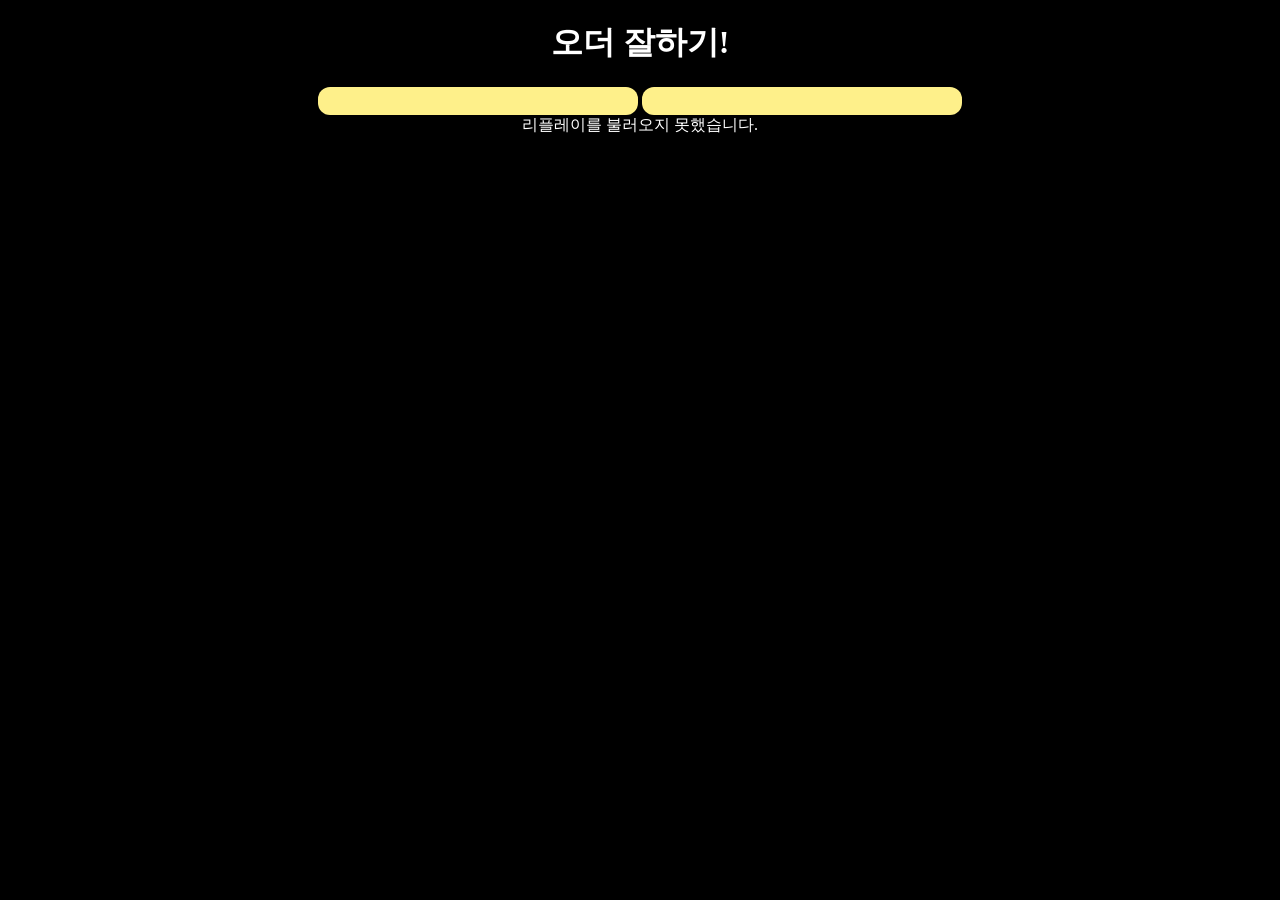
==== guessKnave/index.html @ c08b9ea8 "Update index.html" ====
<!DOCTYPE html>
<html lang="ko">
<head>
    <meta name="viewport" content="width=device-width, initial-scale=1.0, maximum-scale=1.0, user-scalable=no">
    <title>누가누가 오더 잘하나</title>
    <link rel="stylesheet" href="index.css">
</head>
<body class="screen center">
    <h1>오더 잘하기!</h1>
    <button></button>
    <button></button>
    <div id="ingameReplay"></div>
    <script>
        const cleanAllChat = (replayDoc = document) => {
    // 1. 플레이어 닉네임을 1픽~8픽으로 매핑
    const playerMap = new Map();

    document.querySelectorAll("#user-table .item .nick-name")
        .forEach((el, index) => {
            const nickname = el.textContent.trim();

            if (nickname && index < 8) {
                playerMap.set(nickname, `${index + 1}픽`);
            }
        });

    // 2. 일반 채팅 닉네임 변경
    document.querySelectorAll(".chat-data-container .nick-name")
        .forEach(el => {
            const nickname = el.textContent.trim();

            if (playerMap.has(nickname)) {
                el.textContent = playerMap.get(nickname);
            }
        });

    // 3. 밀서의 보내는 사람·받는 사람 닉네임 변경
    document.querySelectorAll(
        ".secret-letter .to, .secret-letter .from"
    ).forEach(el => {
        let text = el.textContent;

        for (const [nickname, pick] of playerMap) {
            text = text.replaceAll(nickname, pick);
        }

        el.textContent = text;
    });

    // 4. 마피아챗과 고스트챗 숨기기
    document.querySelectorAll(
        ".chat-bubble.MAFIACHAT, .chat-bubble.GHOSTCHAT"
    ).forEach(el => {
        const container = el.closest(".chat-data-container");
        (container || el).style.setProperty(
            "display", "none", "important"
        );
    });

    // 5. 밀서 숨기기
    document.querySelectorAll(
        ".secret-letter, .secret-letter-container, " +
        ".chat-bubble.SECRETLETTER"
    ).forEach(el => {
        el.style.setProperty("display", "none", "important");
    });

    document.querySelectorAll(".chat-data-container").forEach(container => {
        if (/밀서/.test(container.innerText)) {
            container.style.setProperty("display", "none", "important");
        }
    });

    // 6. 직업 아이콘과 프레임 이미지 숨기기
    document.querySelectorAll(".job-icon-img, .frame-img")
        .forEach(el => {
            el.style.setProperty("display", "none", "important");
        });

    // 7. 프로필 장식 제거
    document.querySelectorAll(".profile-container").forEach(el => {
        el.style.setProperty("background", "none", "important");
        el.style.setProperty("border", "none", "important");
        el.style.setProperty("box-shadow", "none", "important");
    });

    // 8. 투표 찬성·반대 및 플레이어 간 투표 메시지 숨기기
    document.querySelectorAll(".system.center").forEach(el => {
        const text = el.textContent.trim();

        if (
            /^\d+\s*님이 투표를 (?:찬성|반대)하였습니다\.?$/.test(text) ||
            /^\d+\s*님이 \d+\s*님에게 투표하였습니다\.?$/.test(text)
        ) {
            el.style.setProperty("display", "none", "important");
        }
    });

    // 9. 두 번째 살해 메시지부터 이후의 모든 메시지 숨기기
    const allMessages = Array.from(
        document.querySelectorAll(
            ".chat-data-container, .system.center"
        )
    );

    let murderCount = 0;
    let hideAfterSecondMurder = false;

    for (const el of allMessages) {
        const text = el.textContent.trim();

        const isMurderMessage =
            /^\d+\s*님이 살해당하였습니다\.?$/.test(text) ||
            /^.+님이 살해당하였습니다\.?$/.test(text);

        if (isMurderMessage) {
            murderCount++;

            if (murderCount === 2) {
                hideAfterSecondMurder = true;
            }
        }

        if (hideAfterSecondMurder) {
            el.style.setProperty("display", "none", "important");
        }
    }
};
    </script>
    <script>
        const replayURL =
    "https://o2zj8uijbj.execute-api.ap-northeast-2.amazonaws.com/GetMafiaChat?id=e9305daf968ebb7adccb5614f49e42f3&lang=kr";
    </script>
    <script>
const WORKER_URL = 'https://mafia42.kholyy7.workers.dev';

// 리플레이 ID를 넣으면 자동으로 불러오기
async function loadReplay(replayId) {
    const replayBox = document.getElementById('ingameReplay');

    replayBox.innerHTML = '리플레이 불러오는 중...';

    try {
        const response = await fetch(
            `${WORKER_URL}/?id=${encodeURIComponent(replayId)}`
        );

        if (!response.ok) {
            throw new Error(`HTTP ${response.status}`);
        }

        const html = await response.text();

        // 리플레이 HTML 파싱
        const replayDoc = new DOMParser().parseFromString(html, 'text/html');

        // 기존에 만든 채팅 정리 함수가 있다면 실행
        if (typeof cleanAllChat === 'function') {
            cleanAllChat();
        }

        // iframe을 만들어 ingameReplay 안에 표시
        const iframe = document.createElement('iframe');

        iframe.style.width = '100%';
        iframe.style.height = '700px';
        iframe.style.border = 'none';

        iframe.srcdoc = replayDoc.documentElement.outerHTML;

        replayBox.innerHTML = '';
        replayBox.appendChild(iframe);

    } catch (error) {
        console.error(error);
        replayBox.textContent = '리플레이를 불러오지 못했습니다.';
    }
}

// 사용 예시
loadReplay('e9305daf968ebb7adccb5614f49e42f3');
    </script>
</body>
---- guessKnave/index.css ----
.screen {
    background-color: black;
    color: white;
}

.center {
    text-align: center;
}

select {
    /* 기본 브라우저 내장 화살표 스타일 제거 (커스텀 디자인을 위해 필수) */
    -webkit-appearance: none;
    -moz-appearance: none;
    appearance: none;

    /* 1. 배경색 및 글자색: 버튼과 통일감을 주는 파스텔톤 황금색과 다크 그레이 조합 */
    background-color: #FEF08A;
    color: #1F2937;
    
    /* 2. 테두리 및 둥글기: 모서리를 부드럽게 라운딩 처리 */
    border: none;
    border-radius: 12px;
    
    /* 3. 폰트 및 모바일 터치 영역: 글자를 선명하게 하고 터치하기 편하도록 여백 확보 */
    font-size: 18px;
    font-weight: 600;
    /* 오른쪽에 커스텀 화살표가 들어갈 공간(48px)을 확보하기 위해 패딩 조절 */
    padding: 14px 48px 14px 28px; 
    
    /* 4. 모바일 최적화 및 애니메이션 */
    width: 100%;             /* 부모 너비에 맞게 꽉 차는 모바일 표준 스타일 */
    max-width: 320px;        /* 버튼과 동일하게 최대 너비 제한 */
    cursor: pointer;
    transition: all 0.2s ease;
    
    /* 5. 커스텀 화살표 아이콘 넣기 (우측 정렬된 깔끔한 V자 화살표) */
    background-image: url("data:image/svg+xml,%3Csvg xmlns='http://w3.org' fill='none' viewBox='0 0 24 24' stroke='%231F2937'%3E%3Cpath stroke-linecap='round' stroke-linejoin='round' stroke-width='2.5' d='M19 9l-7 7-7-7'/%3E%3C/svg%3E");
    background-repeat: no-repeat;
    background-position: right 20px center; /* 오른쪽에서 20px 떨어진 가운데 정렬 */
    background-size: 16px;                  /* 화살표 크기 */

    /* 6. 모바일 웹킷 탭 하이라이트 제거 */
    -webkit-tap-highlight-color: transparent;
}

/* 선택창을 눌렀을 때 (포커스 상태) */
select:focus {
    outline: none;
    background-color: #FDE047; /* 살짝 더 진한 노란색으로 자연스럽게 전환 */
    box-shadow: 0 0 0 3px rgba(253, 224, 71, 0.4); /* 부드러운 포커스 링 추가 */
}

input[type="text"] {
    /* 1. 배경색 및 글자색: 눈이 편안한 아이보리/연한 베이지 배경과 고급스러운 다크 그레이 조합 */
    background-color: #FFFBEB; /* 황금빛 버튼과 어울리는 은은한 웜톤 배경 */
    color: #1F2937;
    
    /* 2. 테두리 및 둥글기: 부드러운 골드톤 테두리와 넉넉한 둥글기 */
    border: 1.5px solid #FDE047;
    border-radius: 12px;
    
    /* 3. 폰트 및 패딩: 입력하기 편한 폰트 사이즈와 충분한 터치/입력 여백 */
    font-size: 18px;
    font-weight: 500;
    padding: 14px 18px;
    
    /* 4. 크기 및 모바일 최적화 */
    width: 100%;            /* 부모 너비에 맞게 꽉 차는 스타일 */
    max-width: 320px;       /* 너무 퍼지지 않도록 최대 너비 제한 */
    outline: none;          /* 브라우저 기본 포커스 라인 제거 (아래 커스텀으로 대체) */
    transition: all 0.2s ease; /* 포커스나 상태 전환 시 부드러운 효과 */
    
    /* 5. 모바일 웹킷 탭 하이라이트 제거 */
    -webkit-tap-highlight-color: transparent;
}

/* 플레이스홀더(안내 텍스트) 스타일 */
input[type="text"]::placeholder {
    color: #9CA3AF;
    font-weight: 400;
}

/* 입력창을 터치하거나 클릭하여 포커스되었을 때 */
input[type="text"]:focus {
    background-color: #FFFFFF; /* 포커스 시 깔끔하게 흰색으로 전환 */
    border-color: #EAB308;     /* 더 진하고 선명한 골드 색상으로 강조 */
    box-shadow: 0 0 0 3px rgba(254, 240, 138, 0.4); /* 은은한 노란빛 외곽광(Glow) 효과 */
    transform: scale(1.01);    /* 살짝 커지는 미세한 인터랙션 */
}

button {
    /* 1. 배경색 및 글자색: 눈이 편안한 파스텔톤 황금색과 고급스러운 다크 그레이 조합 */
    background-color: #FEF08A;
    color: #1F2937;
    
    /* 2. 테두리 및 둥글기: 테두리는 없애고 모서리를 둥글게 만들어 부드러운 느낌 제공 */
    border: none;
    border-radius: 12px;
    
    /* 3. 폰트 및 모바일 터치 영역: 굵기를 키워 가독성을 높이고, 충분한 여백으로 터치 오류 방지 */
    font-size: 18px;
    font-weight: 600;
    padding: 14px 28px;
    
    /* 4. 모바일 최적화 및 애니메이션 */
    width: 100%;             /* 부모 너비에 맞게 꽉 차는 모바일 표준 스타일 (원치 않으면 제거 가능) */
    max-width: 320px;        /* 너무 퍼지지 않도록 최대 너비 제한 */
    cursor: pointer;
    transition: all 0.2s ease; /* 누를 때 부드럽게 바뀌는 효과 */
    
    /* 5. 모바일 웹킷 탭 하이라이트 제거 (터치 시 생기는 파란 박스 방지) */
    -webkit-tap-highlight-color: transparent;
}

/* 터치했을 때 (모바일 active 상태) */
button:active {
    background-color: #FDE047; /* 살짝 더 진한 노란색으로 자연스럽게 전환 */
    transform: scale(0.96);     /* 버튼이 살짝 눌리는 듯한 입체감(피드백) 부여 */
}

.scene {
  display: none; 
  width: 100%;
  height: 100vh;
  text-align: center;
  padding-top: 50px;
}

/* active 클래스가 붙은 장면만 화면에 표시 */
.scene.active {
  display: block;
}

.job-icon-img{
    display:none !important;
}
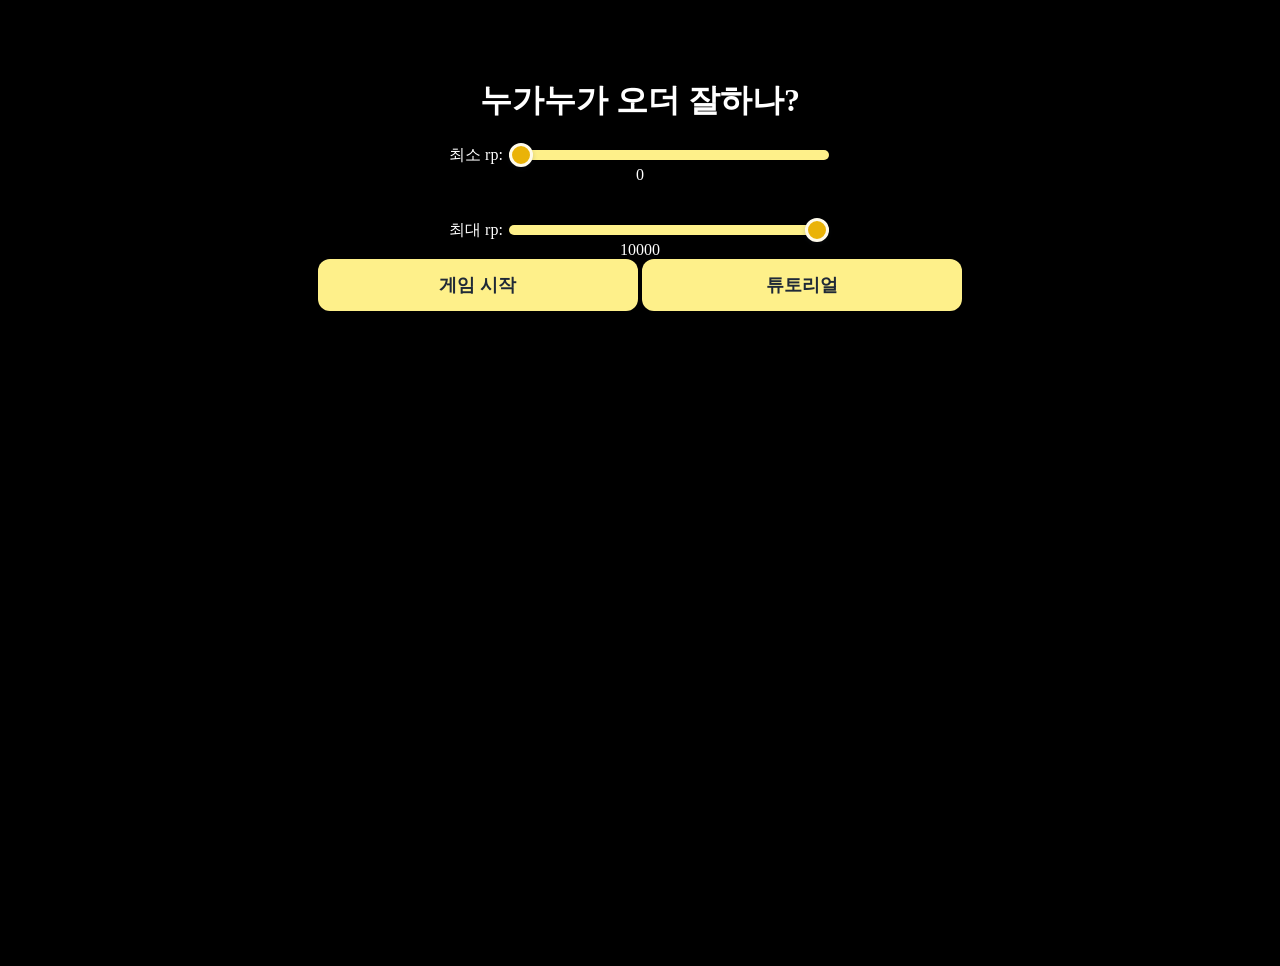
==== commit 87e4a5c3: "Add files via upload" ====
--- a/guessKnave/index.html
+++ b/guessKnave/index.html
@@ -6,16 +6,58 @@
     <link rel="stylesheet" href="index.css">
 </head>
 <body class="screen center">
-    <h1>오더 잘하기!</h1>
-    <button></button>
-    <button></button>
-    <div id="ingameReplay"></div>
+    <div id="mainScene" class="scene active">
+        <h1>누가누가 오더 잘하나?</h1>
+        <label>최소 rp:</label>
+        <input id="minin" type="range" min="0" max="10000" step="100" value="0" oninput="minout.value = this.value">
+        <br>
+        <output id="minout">0</output>
+        <br><br><br>
+        <label>최대 rp:</label>
+        <input id="maxin" type="range" min="0" max="10000" step="100" value="10000" oninput="maxout.value = this.value">
+        <br>
+        <output id="maxout">10000</output>
+        <br>
+        <button id="startB">게임 시작</button>
+        <button id="tutorialB">튜토리얼</button>
+        <!--<div id="ingameReplay"></div>-->
+    </div>
+    <div id="tutorial" class="scene">
+        <button id="returnB">돌아가기</button>
+        <h1>튜 토 리 얼</h1>
+        <p>- 말 그대로 악인 세마리 다맞추는 게임입니다.</p>
+        <p>- 리플 나오는거 보고 맞추면 됩니다.</p>
+        <p>- rp는 등록일 기준 가장 rp 낮은 유저 기준입니다.</p>
+        <p>- 밀서와 누가 누구를 투표했는지, 찬반, 밤챗, 죽은애챗, 닉네임은 비공개 처리됩니다.</p>
+    </div>
+    <div id="ingameScene" class="scene">
+        평알:
+        <p id="rps">-</p>
+        <div id="ingameReplay"></div>
+        <div>
+            <label><input type="checkbox" name="fruit" value="1"> 1픽</label>
+            <label><input type="checkbox" name="fruit" value="2"> 2픽</label>
+            <label><input type="checkbox" name="fruit" value="3"> 3픽</label>
+            <label><input type="checkbox" name="fruit" value="4"> 4픽</label>
+            <br>
+            <label><input type="checkbox" name="fruit" value="5"> 5픽</label>
+            <label><input type="checkbox" name="fruit" value="6"> 6픽</label>
+            <label><input type="checkbox" name="fruit" value="7"> 7픽</label>
+            <label><input type="checkbox" name="fruit" value="8"> 8픽</label>
+        </div>
+        <button id="endB">결과 보기</button>
+    </div>
+    <div id="end" class="scene">
+        <h1 id="resulth">당신이 맞춘 악인 수는 -명입니다!</h1>
+        <p id="resultp">악인은 -, -, -였어요!</p>
+        <button id="return2B">메인으로 돌아가기</button>
+    </div>
     <script>
-        const cleanAllChat = (replayDoc = document) => {
+        const cleanAllChat = (root = document) => {
     // 1. 플레이어 닉네임을 1픽~8픽으로 매핑
     const playerMap = new Map();
 
-    document.querySelectorAll("#user-table .item .nick-name")
+    root.querySelectorAll("#user-table .item .nick-name")
         .forEach((el, index) => {
             const nickname = el.textContent.trim();
 
@@ -25,7 +67,7 @@
         });
 
     // 2. 일반 채팅 닉네임 변경
-    document.querySelectorAll(".chat-data-container .nick-name")
+    root.querySelectorAll(".chat-data-container .nick-name")
         .forEach(el => {
             const nickname = el.textContent.trim();
 
@@ -35,7 +77,7 @@
         });
 
     // 3. 밀서의 보내는 사람·받는 사람 닉네임 변경
-    document.querySelectorAll(
+    root.querySelectorAll(
         ".secret-letter .to, .secret-letter .from"
     ).forEach(el => {
         let text = el.textContent;
@@ -48,57 +90,67 @@
     });
 
     // 4. 마피아챗과 고스트챗 숨기기
-    document.querySelectorAll(
+    root.querySelectorAll(
         ".chat-bubble.MAFIACHAT, .chat-bubble.GHOSTCHAT"
     ).forEach(el => {
         const container = el.closest(".chat-data-container");
+
         (container || el).style.setProperty(
-            "display", "none", "important"
+            "display",
+            "none",
+            "important"
         );
     });
 
     // 5. 밀서 숨기기
-    document.querySelectorAll(
+    root.querySelectorAll(
         ".secret-letter, .secret-letter-container, " +
         ".chat-bubble.SECRETLETTER"
     ).forEach(el => {
         el.style.setProperty("display", "none", "important");
     });
 
-    document.querySelectorAll(".chat-data-container").forEach(container => {
-        if (/밀서/.test(container.innerText)) {
-            container.style.setProperty("display", "none", "important");
-        }
-    });
+    root.querySelectorAll(".chat-data-container")
+        .forEach(container => {
+            if (/밀서/.test(container.innerText)) {
+                container.style.setProperty(
+                    "display",
+                    "none",
+                    "important"
+                );
+            }
+        });
 
     // 6. 직업 아이콘과 프레임 이미지 숨기기
-    document.querySelectorAll(".job-icon-img, .frame-img")
+    root.querySelectorAll(".job-icon-img, .frame-img")
         .forEach(el => {
             el.style.setProperty("display", "none", "important");
         });
 
     // 7. 프로필 장식 제거
-    document.querySelectorAll(".profile-container").forEach(el => {
-        el.style.setProperty("background", "none", "important");
-        el.style.setProperty("border", "none", "important");
-        el.style.setProperty("box-shadow", "none", "important");
-    });
+    root.querySelectorAll(".profile-container")
+        .forEach(el => {
+            el.style.setProperty("background", "none", "important");
+            el.style.setProperty("border", "none", "important");
+            el.style.setProperty("box-shadow", "none", "important");
+        });
 
     // 8. 투표 찬성·반대 및 플레이어 간 투표 메시지 숨기기
-    document.querySelectorAll(".system.center").forEach(el => {
-        const text = el.textContent.trim();
-
-        if (
-            /^\d+\s*님이 투표를 (?:찬성|반대)하였습니다\.?$/.test(text) ||
-            /^\d+\s*님이 \d+\s*님에게 투표하였습니다\.?$/.test(text)
-        ) {
-            el.style.setProperty("display", "none", "important");
-        }
-    });
+    root.querySelectorAll(".system.center")
+        .forEach(el => {
+            const text = el.textContent.trim();
+
+            if (
+                /^\d+\s*님이 투표를 (?:찬성|반대)하였습니다\.?$/.test(text) ||
+                /^\d+\s*님이 \d+\s*님에게 투표하였습니다\.?$/.test(text)
+            ) {
+                el.style.setProperty("display", "none", "important");
+            }
+        });
 
     // 9. 두 번째 살해 메시지부터 이후의 모든 메시지 숨기기
     const allMessages = Array.from(
-        document.querySelectorAll(
+        root.querySelectorAll(
             ".chat-data-container, .system.center"
         )
     );
@@ -110,7 +162,6 @@
         const text = el.textContent.trim();
 
         const isMurderMessage =
-            /^\d+\s*님이 살해당하였습니다\.?$/.test(text) ||
             /^.+님이 살해당하였습니다\.?$/.test(text);
 
         if (isMurderMessage) {
@@ -155,9 +206,7 @@
         const replayDoc = new DOMParser().parseFromString(html, 'text/html');
 
         // 기존에 만든 채팅 정리 함수가 있다면 실행
-        if (typeof cleanAllChat === 'function') {
-            cleanAllChat();
-        }
+        cleanAllChat(replayDoc);
 
         // iframe을 만들어 ingameReplay 안에 표시
         const iframe = document.createElement('iframe');
@@ -178,6 +227,89 @@
 }
 
 // 사용 예시
-loadReplay('e9305daf968ebb7adccb5614f49e42f3');
+// loadReplay('e9305daf968ebb7adccb5614f49e42f3');
     </script>
-</body>
+    <script>
+        const mainScene = document.getElementById('mainScene');
+        const minin = document.getElementById('minin');
+        const maxin = document.getElementById('maxin');
+        const startB = document.getElementById('startB');
+        const tutorialB = document.getElementById('tutorialB');
+
+        const tutorial = document.getElementById('tutorial');
+        const returnB = document.getElementById('returnB');
+
+        let randomItem;
+
+        const ingameScene = document.getElementById('ingameScene');
+        const rps = document.getElementById('rps');
+        const endB = document.getElementById('endB');
+
+        const end = document.getElementById('end');
+        const resulth = document.getElementById('resulth');
+        const resultp = document.getElementById('resultp');
+        const return2B = document.getElementById('return2B');
+
+        startB.addEventListener('click', async () => {
+            const ids = await fetch('./ids.json');
+            
+            const randarr = ids.filter(item => item.rp >= minin.value && item.rp <= maxin.value);
+
+            if (randarr.length > 0) {
+                const randomIndex = Math.floor(Math.random() * randarr.length);
+                randomItem = randarr[randomIndex];
+
+                mainScene.classList.remove('active');
+                ingameScene.classList.add('active');
+
+                loadReplay(randomItem.id);
+                rps.textContent = randomItem.rp;
+            } else {
+                alert('그 점수대 리플이 없어요.');
+            }
+        });
+        tutorialB.addEventListener('click', () => {
+            mainScene.classList.remove('active');
+            tutorial.classList.add('active');
+        });
+
+        returnB.addEventListener('click', () => {
+            mainScene.classList.add('active');
+            tutorial.classList.remove('active');
+        });
+
+        function getSelected() {
+  // 1. 체크된 체크박스만 선택
+  const selectedCheckboxes = document.querySelectorAll('input[name="fruit"]:checked');
+  
+  const values = [];
+  selectedCheckboxes.forEach((checkbox) => {
+    values.push(checkbox.value);
+  });
+
+  return values;
+}
+        function countExactMatches(Aarr, Barr) {
+            // item은 Aarr의 값, index는 현재 위치(0, 1, 2...)를 뜻합니다.
+            return Aarr.filter((item, index) => item === Barr[index]).length;
+        }
+
+        endB.addEventListener('click', () => {
+            if(getSelected().length === 3) {
+                const selected = getSelected();
+
+                ingameScene.classList.remove('active');
+                end.classList.add('active');
+
+                resulth.textContent = `당신이 맞춘 악인 수는 ${countExactMatches(randomItem.Knave, selected)}명입니다!`;
+                resultp.textContent = `악인은 ${randomItem.Knave[0]}픽, ${randomItem.Knave[1]}픽, ${randomItem.Knave[2]}픽이였어요!`
+            } else {
+                alert('악인은 꼭 세 명만 선택해주세요!');
+            }
+        });
+        return2B.addEventListener('click', () => {
+            end.classList.remove('active');
+            mainScene.classList.add('active');
+        })
+    </script>
+</body>
--- a/guessKnave/index.css
+++ b/guessKnave/index.css
@@ -48,6 +48,92 @@
     outline: none;
     background-color: #FDE047; /* 살짝 더 진한 노란색으로 자연스럽게 전환 */
     box-shadow: 0 0 0 3px rgba(253, 224, 71, 0.4); /* 부드러운 포커스 링 추가 */
+}
+
+
+/* Range 슬라이더 기본 스타일 */
+input[type="range"] {
+    -webkit-appearance: none;
+    appearance: none;
+
+    width: 100%;
+    max-width: 320px;
+    height: 10px;
+
+    background: #FEF08A;
+    border: none;
+    border-radius: 999px;
+
+    outline: none;
+    cursor: pointer;
+
+    transition: all 0.2s ease;
+    -webkit-tap-highlight-color: transparent;
+}
+
+/* Chrome, Edge, Safari - 슬라이더 손잡이 */
+input[type="range"]::-webkit-slider-thumb {
+    -webkit-appearance: none;
+    appearance: none;
+
+    width: 24px;
+    height: 24px;
+
+    background: #EAB308;
+    border: 3px solid #FFFBEB;
+    border-radius: 50%;
+
+    box-shadow: 0 2px 5px rgba(31, 41, 55, 0.2);
+
+    cursor: grab;
+    transition: all 0.2s ease;
+}
+
+input[type="range"]::-webkit-slider-thumb:active {
+    cursor: grabbing;
+    transform: scale(1.1);
+}
+
+/* Firefox - 슬라이더 손잡이 */
+input[type="range"]::-moz-range-thumb {
+    width: 24px;
+    height: 24px;
+
+    background: #EAB308;
+    border: 3px solid #FFFBEB;
+    border-radius: 50%;
+
+    box-shadow: 0 2px 5px rgba(31, 41, 55, 0.2);
+
+    cursor: grab;
+    transition: all 0.2s ease;
+}
+
+input[type="range"]::-moz-range-thumb:active {
+    cursor: grabbing;
+    transform: scale(1.1);
+}
+
+/* Firefox - 트랙 */
+input[type="range"]::-moz-range-track {
+    height: 10px;
+    background: #FEF08A;
+    border-radius: 999px;
+}
+
+/* 포커스 상태 */
+input[type="range"]:focus {
+    background: #FDE047;
+    box-shadow: 0 0 0 3px rgba(253, 224, 71, 0.4);
+}
+
+/* 마우스 오버 */
+input[type="range"]:hover::-webkit-slider-thumb {
+    background: #FACC15;
+}
+
+input[type="range"]:hover::-moz-range-thumb {
+    background: #FACC15;
 }
 
 input[type="text"] {
@@ -118,6 +204,88 @@
     transform: scale(0.96);     /* 버튼이 살짝 눌리는 듯한 입체감(피드백) 부여 */
 }
 
+
+/* 체크박스 기본 스타일 */
+input[type="checkbox"] {
+    /* 기본 브라우저 체크박스 제거 */
+    -webkit-appearance: none;
+    -moz-appearance: none;
+    appearance: none;
+
+    /* 크기 */
+    width: 24px;
+    height: 24px;
+    min-width: 24px;
+
+    /* 색상 및 모양 */
+    background-color: #FFFBEB;
+    border: 2px solid #FDE047;
+    border-radius: 7px;
+
+    /* 체크 표시 정렬 */
+    display: inline-grid;
+    place-content: center;
+
+    /* 인터랙션 */
+    cursor: pointer;
+    transition: all 0.2s ease;
+    -webkit-tap-highlight-color: transparent;
+
+    /* 기본 여백 제거 */
+    margin: 0;
+}
+
+/* 체크 표시 */
+input[type="checkbox"]::before {
+    content: "";
+
+    width: 6px;
+    height: 12px;
+
+    border: solid #1F2937;
+    border-width: 0 3px 3px 0;
+
+    transform: rotate(45deg) scale(0);
+    transform-origin: center;
+
+    transition: transform 0.15s ease;
+}
+
+/* 체크했을 때 */
+input[type="checkbox"]:checked {
+    background-color: #FEF08A;
+    border-color: #EAB308;
+}
+
+/* 체크 표시 나타내기 */
+input[type="checkbox"]:checked::before {
+    transform: rotate(45deg) scale(1);
+}
+
+/* 마우스 오버 */
+input[type="checkbox"]:hover {
+    border-color: #EAB308;
+    background-color: #FEF08A;
+}
+
+/* 클릭했을 때 */
+input[type="checkbox"]:active {
+    transform: scale(0.9);
+}
+
+/* 포커스 상태 */
+input[type="checkbox"]:focus-visible {
+    outline: none;
+    box-shadow: 0 0 0 3px rgba(253, 224, 71, 0.4);
+}
+
+/* 비활성화 상태 */
+input[type="checkbox"]:disabled {
+    opacity: 0.5;
+    cursor: not-allowed;
+}
+
+
 .scene {
   display: none; 
   width: 100%;
